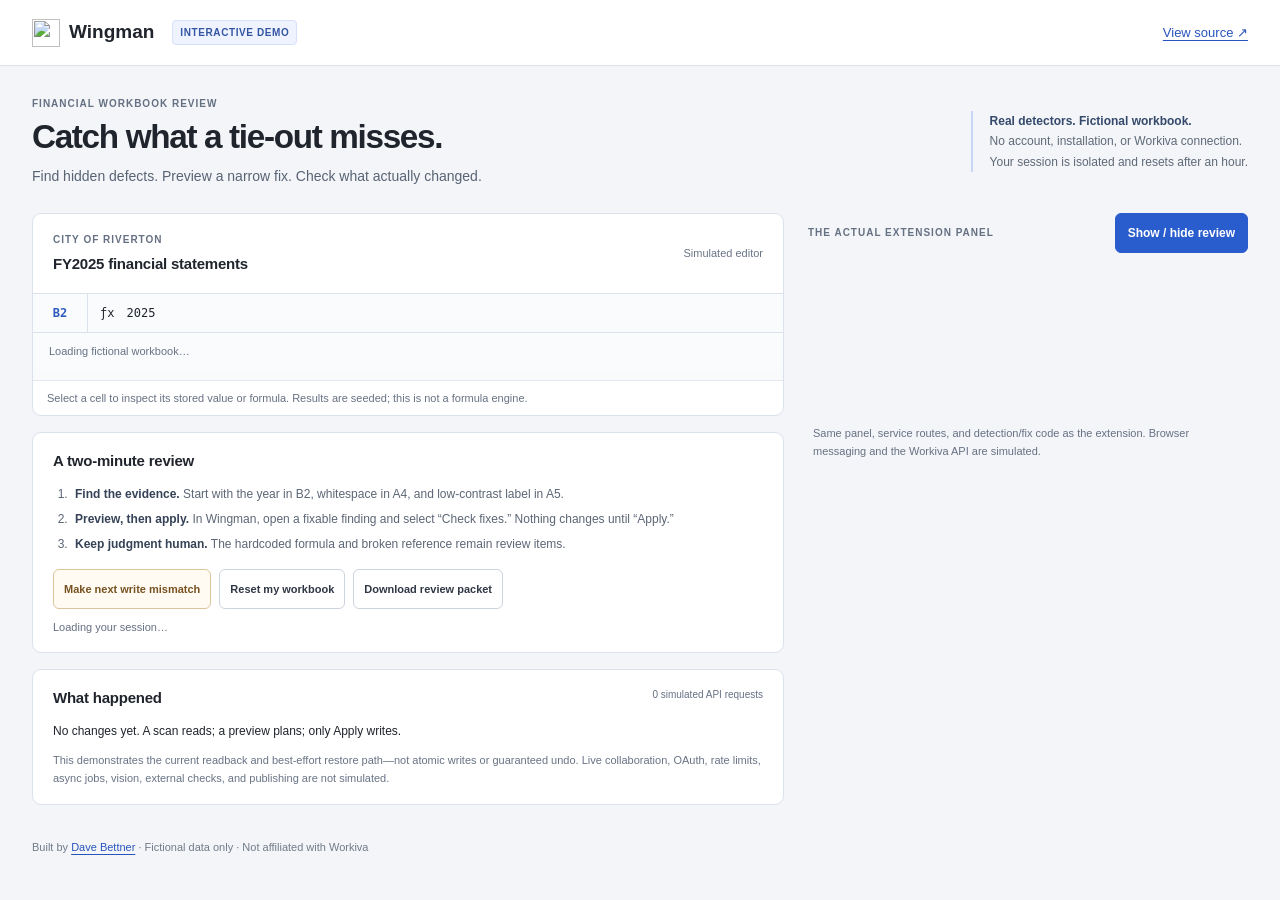
==== demo/index.html @ 1884c88c "Add credential-free Wingman demo and browser integration coverage Amp-Thread-ID: https://ampcode.com" ====
<!doctype html>
<html lang="en">
<head>
  <meta charset="utf-8">
  <meta name="viewport" content="width=device-width, initial-scale=1">
  <meta name="description" content="Try Wingman's real financial-workbook detectors and guarded fixes on fictional data. No account required.">
  <title>Wingman · Interactive workbook review</title>
  <link rel="icon" href="/icons/icon128.png">
  <link rel="stylesheet" href="/demo/demo.css">
  <script src="/demo/demo.js" defer></script>
  <script src="/wingman-core.js" defer></script>
  <script src="/wingman-panel.js" data-wingman-demo defer></script>
</head>
<body>
  <header class="topbar">
    <a class="brand" href="/"><img src="/icons/icon128.png" width="28" height="28" alt="">Wingman</a>
    <span class="badge">INTERACTIVE DEMO</span>
    <a href="https://github.com/dbett4/wingman" target="_blank" rel="noreferrer">View source ↗</a>
  </header>
  <main>
    <section class="intro" aria-labelledby="headline">
      <div><p class="eyebrow">FINANCIAL WORKBOOK REVIEW</p><h1 id="headline">Catch what a tie-out misses.</h1>
        <p>Find hidden defects. Preview a narrow fix. Check what actually changed.</p></div>
      <div class="simulation"><strong>Real detectors. Fictional workbook.</strong><br>No account, installation, or Workiva connection.<br>Your session is isolated and resets after an hour.</div>
    </section>
    <div class="workspace">
      <div class="workbook-column">
        <section class="workbook" aria-labelledby="workbook-title">
          <div class="workbook-heading"><div><p class="eyebrow">CITY OF RIVERTON</p><h2 id="workbook-title">FY2025 financial statements</h2></div><span class="local-label">Simulated editor</span></div>
          <div class="formula-bar"><div class="dt-formula-cell-indicator" id="address">B2</div><span aria-hidden="true">ƒx</span><output id="formula" aria-label="Selected cell content">2025</output></div>
          <div class="grid-scroll" tabindex="0" role="region" aria-label="Fictional workbook cells"><table id="grid"><caption>Loading fictional workbook…</caption></table></div>
          <nav id="sheets" aria-label="Workbook sheets"></nav>
          <p class="sheet-note">Select a cell to inspect its stored value or formula. Results are seeded; this is not a formula engine.</p>
        </section>
        <section class="guide" aria-labelledby="guide-title">
          <h2 id="guide-title">A two-minute review</h2>
          <ol><li><strong>Find the evidence.</strong> Start with the year in B2, whitespace in A4, and low-contrast label in A5.</li>
            <li><strong>Preview, then apply.</strong> In Wingman, open a fixable finding and select “Check fixes.” Nothing changes until “Apply.”</li>
            <li><strong>Keep judgment human.</strong> The hardcoded formula and broken reference remain review items.</li></ol>
          <div class="demo-actions"><button id="failure" type="button">Make next write mismatch</button><button id="reset" type="button">Reset my workbook</button><button id="report" type="button">Download review packet</button></div>
          <p id="demo-status" role="status">Loading your session…</p>
        </section>
        <section class="receipt" aria-labelledby="receipt-title">
          <div class="section-heading"><h2 id="receipt-title">What happened</h2><span id="request-count">0 simulated API requests</span></div>
          <p id="outcome" role="status">No changes yet. A scan reads; a preview plans; only Apply writes.</p>
          <div id="trace"></div>
          <p class="limitation">This demonstrates the current readback and best-effort restore path—not atomic writes or guaranteed undo. Live collaboration, OAuth, rate limits, async jobs, vision, external checks, and publishing are not simulated.</p>
        </section>
      </div>
      <aside class="review-column" aria-label="Wingman review panel">
        <div class="review-heading"><span class="eyebrow">THE ACTUAL EXTENSION PANEL</span><button id="open-panel" type="button">Show / hide review</button></div>
        <div id="panel-slot"></div>
        <p class="panel-note">Same panel, service routes, and detection/fix code as the extension. Browser messaging and the Workiva API are simulated.</p>
      </aside>
    </div>
  </main>
  <footer>Built by <a href="https://davebettner.com" target="_blank" rel="noreferrer">Dave Bettner</a> · Fictional data only · Not affiliated with Workiva</footer>
</body>
</html>
---- demo/demo.css ----
:root { color-scheme: light; font-family: Inter, -apple-system, BlinkMacSystemFont, "Segoe UI", sans-serif; color: #20242c; background: #f3f5f8; font-synthesis: none; }
* { box-sizing: border-box; }
body { margin: 0; font-size: 14px; line-height: 1.5; }
a { color: #2854bd; text-underline-offset: 3px; }
button { font: inherit; font-weight: 550; color: #303744; background: #fff; border: 1px solid #cdd4df; border-radius: 6px; min-height: 40px; padding: 8px 12px; cursor: pointer; }
button:hover { background: #edf2ff; border-color: #839bd3; }
button:active { transform: scale(.98); }
button:disabled { cursor: wait; opacity: .65; }
button:focus-visible, a:focus-visible, .grid-scroll:focus-visible { outline: 3px solid #356ce5; outline-offset: 3px; }
.topbar { height: 66px; border-bottom: 1px solid #dee3eb; background: #fff; display: flex; align-items: center; gap: 18px; padding: 0 32px; }
.brand { display: flex; align-items: center; gap: 9px; color: #20242c; font-weight: 700; font-size: 19px; text-decoration: none; }
.topbar > a:last-child { margin-left: auto; font-size: 13px; }
.badge { font-size: 10px; font-weight: 700; color: #3456a2; background: #eef3ff; border: 1px solid #d5e0fb; border-radius: 4px; padding: 4px 7px; letter-spacing: .06em; }
main { max-width: 1480px; margin: auto; padding: 30px 32px 16px; }
.intro { display: flex; align-items: center; justify-content: space-between; gap: 24px; margin-bottom: 26px; }
.eyebrow { color: #657083; font-size: 10px; font-weight: 700; letter-spacing: .10em; margin: 0 0 6px; }
h1 { font-size: clamp(25px, 2.6vw, 36px); letter-spacing: -.04em; line-height: 1.2; margin: 0 0 9px; font-weight: 650; }
.intro p:not(.eyebrow) { margin: 0; color: #586374; }
.simulation { font-size: 12px; line-height: 1.7; color: #5f6978; border-left: 2px solid #c8d6f5; padding-left: 17px; flex-shrink: 0; }
.simulation strong { color: #34496b; font-weight: 600; }
.workspace { display: grid; grid-template-columns: minmax(0, 1fr) minmax(360px, 440px); gap: 24px; align-items: start; }
.workbook-column, .review-column { min-width: 0; }
.workbook, .guide, .receipt { background: #fff; border: 1px solid #dce2eb; border-radius: 9px; overflow: hidden; }
.workbook-heading { padding: 18px 20px; display: flex; gap: 10px; justify-content: space-between; align-items: center; }
h2 { font-size: 15px; letter-spacing: -.015em; margin: 0; font-weight: 600; }
.local-label { font-size: 11px; color: #697485; white-space: nowrap; }
.formula-bar { display: flex; gap: 12px; align-items: center; min-height: 40px; border-block: 1px solid #dce2eb; font-family: ui-monospace, SFMono-Regular, monospace; font-size: 12px; padding-right: 12px; background: #fafbfd; }
#address { min-width: 55px; text-align: center; border-right: 1px solid #dce2eb; padding: 10px; color: #2d5bbc; font-weight: 600; }
#formula { white-space: pre-wrap; overflow-wrap: anywhere; }
.grid-scroll { overflow-x: auto; }
table { border-collapse: collapse; width: 100%; table-layout: fixed; font-size: 12px; font-variant-numeric: tabular-nums; }
caption { text-align: left; padding: 10px 16px; font-size: 11px; color: #687385; background: #fafbfd; }
th { background: #f5f7fa; color: #677183; font-weight: 500; height: 28px; }
th:first-child { width: 36px; }
th:nth-child(2) { width: 48%; }
td, th { border: 1px solid #e5e9ef; }
td { padding: 0; }
td button { display: block; width: 100%; border: 0; border-radius: 0; background: transparent; color: inherit; font-size: 12px; font-weight: 400; text-align: left; min-height: 40px; padding: 9px 10px; white-space: pre-wrap; overflow-wrap: anywhere; }
td.numeric button { text-align: right; }
td.selected { outline: 2px solid #3167d8; outline-offset: -2px; position: relative; }
td.selected button { background: #eff4ff; }
tr:first-child td button, tr:nth-child(7) td button { font-weight: 600; }
#sheets { display: flex; flex-wrap: wrap; gap: 4px; padding: 5px 10px; background: #f8fafc; border-bottom: 1px solid #e5e9ef; }
#sheets button { background: transparent; border: 0; border-radius: 0; font-size: 12px; color: #5c687a; }
#sheets button[aria-current="page"] { color: #2854bd; box-shadow: inset 0 -2px #3566cb; }
.sheet-note { font-size: 11px; color: #677183; padding: 9px 14px; margin: 0; }
.guide, .receipt { margin-top: 16px; padding: 17px 20px; }
ol { padding-left: 18px; color: #5c6675; font-size: 12px; margin: 12px 0 16px; }
li { padding-left: 4px; margin-bottom: 7px; }
li strong { color: #354257; font-weight: 600; }
.demo-actions { display: flex; flex-wrap: wrap; gap: 8px; }
.demo-actions button { font-size: 11px; padding: 8px 10px; }
#failure { color: #775220; border-color: #dbc59c; background: #fffbf3; }
#failure[aria-pressed="true"] { background: #fff0d0; border-color: #b78023; }
#demo-status { font-size: 11px; color: #657083; margin: 10px 0 0; }
.section-heading { display: flex; justify-content: space-between; gap: 12px; flex-wrap: wrap; }
#request-count { font-size: 10px; color: #667184; font-variant-numeric: tabular-nums; }
#outcome { font-size: 12px; margin: 12px 0; }
.trace-row { border-left: 2px solid #c9d6f2; padding: 7px 10px; margin: 8px 0; background: #f8faff; font-size: 11px; }
.trace-row strong { display: block; color: #3b4b68; margin-bottom: 3px; }
.trace-row code { white-space: pre-wrap; overflow-wrap: anywhere; font-size: 11px; }
.limitation { font-size: 11px; line-height: 1.6; color: #687385; margin: 12px 0 0; }
.review-heading { display: flex; align-items: center; justify-content: space-between; gap: 10px; min-height: 40px; margin-bottom: 9px; }
.review-heading .eyebrow { margin: 0; }
#open-panel { color: #fff; background: #295ccc; border-color: #295ccc; font-size: 12px; }
#panel-slot { min-height: 150px; }
#panel-slot #__wk_wingman__ { position: relative !important; inset: auto !important; z-index: 1 !important; width: 100%; }
.panel-note { color: #677183; font-size: 11px; line-height: 1.6; padding: 0 5px; margin-top: 13px; }
footer { max-width: 1480px; margin: auto; padding: 18px 32px 30px; font-size: 11px; color: #717b8a; }
@media (max-width: 1000px) { .workspace { grid-template-columns: minmax(0, 1fr) 360px; gap: 16px; } main { padding: 24px 20px; } .intro { align-items: flex-start; } .simulation { max-width: 280px; } }
@media (max-width: 760px) { .topbar { padding: 0 16px; gap: 10px; } .badge { font-size: 8px; } .intro { display: block; } .simulation { margin-top: 18px; max-width: none; } main { padding: 22px 12px 10px; } .workspace { grid-template-columns: minmax(0, 1fr); } .review-column { grid-row: 1; } .workbook-heading { padding: 14px; } .guide, .receipt { padding: 15px; } .local-label { display: none; } footer { padding: 16px; } }
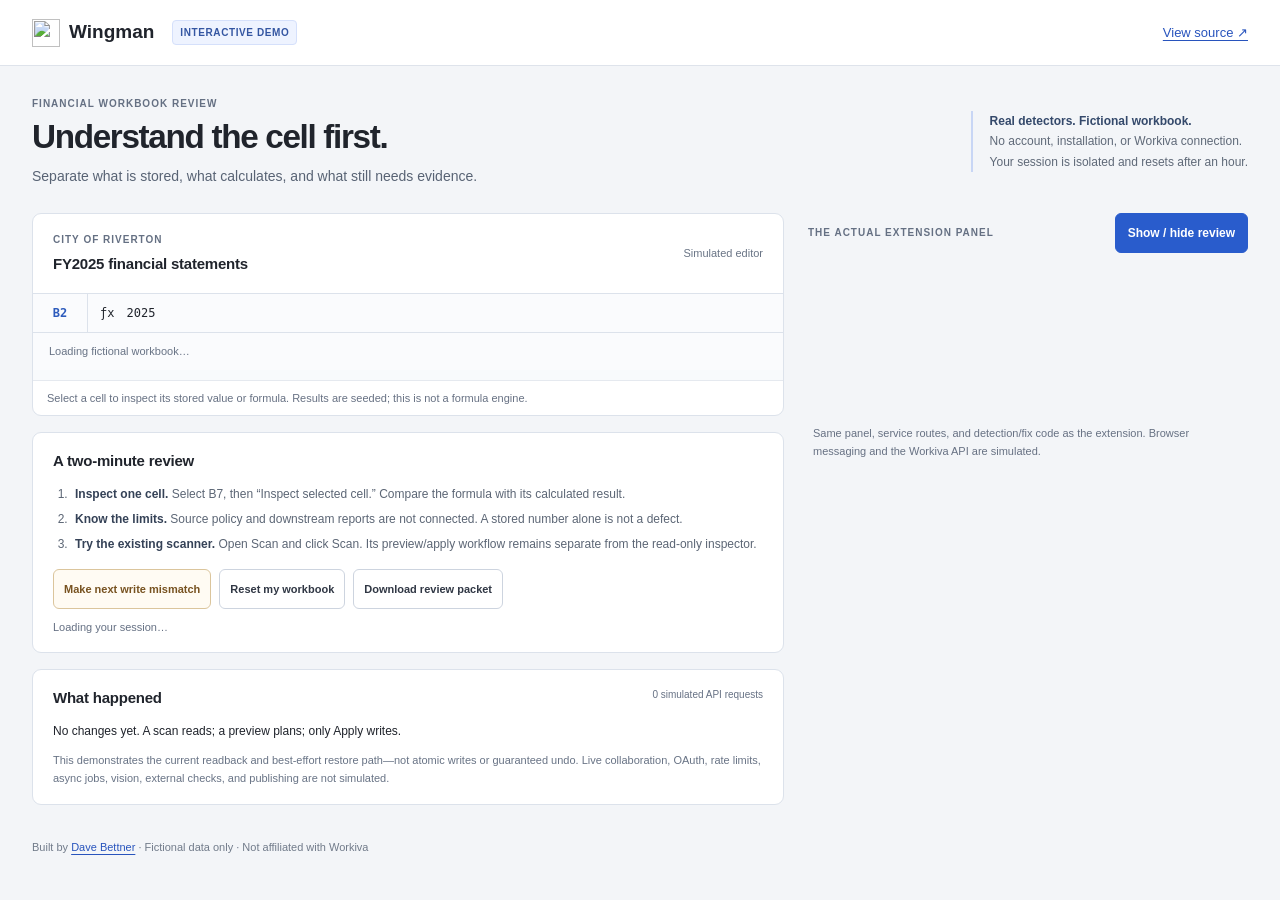
==== commit 7df57548: "Add read-only selected-cell inspector as first revamp slice Amp-Thread-ID: https://ampcode.com/threa" ====
--- a/demo/index.html
+++ b/demo/index.html
@@ -9,6 +9,7 @@
   <link rel="stylesheet" href="/demo/demo.css">
   <script src="/demo/demo.js" defer></script>
   <script src="/wingman-core.js" defer></script>
+  <script src="/wingman-inspector.js" defer></script>
   <script src="/wingman-panel.js" data-wingman-demo defer></script>
 </head>
 <body>
@@ -19,8 +20,8 @@
   </header>
   <main>
     <section class="intro" aria-labelledby="headline">
-      <div><p class="eyebrow">FINANCIAL WORKBOOK REVIEW</p><h1 id="headline">Catch what a tie-out misses.</h1>
-        <p>Find hidden defects. Preview a narrow fix. Check what actually changed.</p></div>
+      <div><p class="eyebrow">FINANCIAL WORKBOOK REVIEW</p><h1 id="headline">Understand the cell first.</h1>
+        <p>Separate what is stored, what calculates, and what still needs evidence.</p></div>
       <div class="simulation"><strong>Real detectors. Fictional workbook.</strong><br>No account, installation, or Workiva connection.<br>Your session is isolated and resets after an hour.</div>
     </section>
     <div class="workspace">
@@ -34,9 +35,9 @@
         </section>
         <section class="guide" aria-labelledby="guide-title">
           <h2 id="guide-title">A two-minute review</h2>
-          <ol><li><strong>Find the evidence.</strong> Start with the year in B2, whitespace in A4, and low-contrast label in A5.</li>
-            <li><strong>Preview, then apply.</strong> In Wingman, open a fixable finding and select “Check fixes.” Nothing changes until “Apply.”</li>
-            <li><strong>Keep judgment human.</strong> The hardcoded formula and broken reference remain review items.</li></ol>
+          <ol><li><strong>Inspect one cell.</strong> Select B7, then “Inspect selected cell.” Compare the formula with its calculated result.</li>
+            <li><strong>Know the limits.</strong> Source policy and downstream reports are not connected. A stored number alone is not a defect.</li>
+            <li><strong>Try the existing scanner.</strong> Open Scan and click Scan. Its preview/apply workflow remains separate from the read-only inspector.</li></ol>
           <div class="demo-actions"><button id="failure" type="button">Make next write mismatch</button><button id="reset" type="button">Reset my workbook</button><button id="report" type="button">Download review packet</button></div>
           <p id="demo-status" role="status">Loading your session…</p>
         </section>
